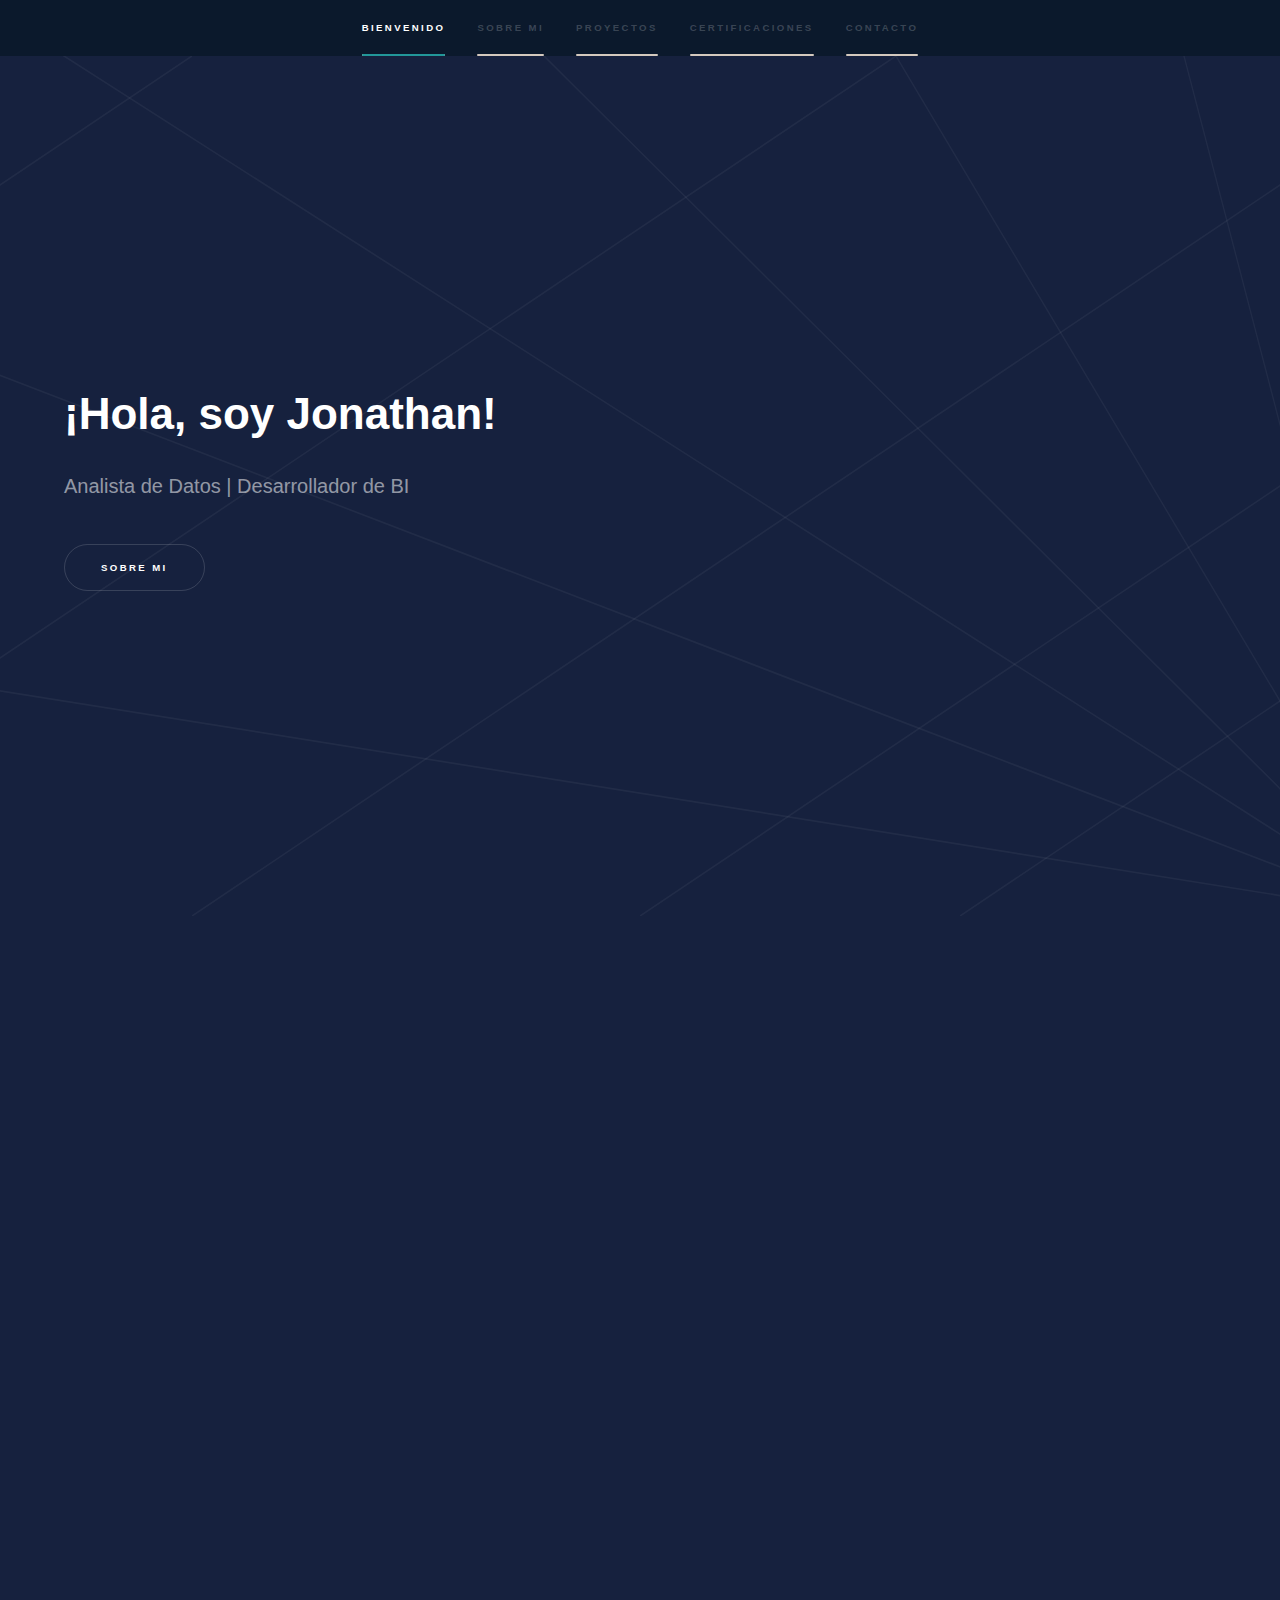
==== index.html @ bd3184fd "First commit" ====
<!DOCTYPE HTML>
<!--
    Hyperspace by HTML5 UP
    html5up.net | @ajlkn
    Free for personal and commercial use under the CCA 3.0 license (html5up.net/license)
-->
<html>

<head>
	<title>Jonathan G.</title>
	<meta charset="utf-8" />
	<meta name="viewport" content="width=device-width, initial-scale=1, user-scalable=no" />
	<link rel="stylesheet" href="assets/css/main.css" />
	<noscript>
		<link rel="stylesheet" href="assets/css/noscript.css" />
	</noscript>
</head>

<body class="is-preload">

	<!-- Sidebar -->
	<section id="sidebar">
		<div class="inner">
			<nav>
				<ul>
					<li><a href="#intro">Bienvenido</a></li>
					<li><a href="#one">Sobre mi</a></li>
					<li><a href="#two">Proyectos</a></li>
					<li><a href="#three">Certificaciones</a></li>
					<li><a href="#four">Contacto</a></li>
				</ul>
			</nav>
		</div>
	</section>

	<!-- Wrapper -->
	<div id="wrapper">

		<!-- Intro -->
		<section id="intro" class="wrapper style1 fullscreen fade-up">
			<div class="inner">
				<h1>¡Hola, soy Jonathan!</h1>
				<p>Analista de Datos | Desarrollador de BI</p>
				<ul class="actions">
					<li><a href="#one" class="button scrolly">Sobre Mi</a></li>
				</ul>
			</div>
		</section>

		<!-- One -->
		<section id="one" class="wrapper style2 spotlights">
			<section>
				<div class="content">
					<div class="inner">
						<h2>Sobre Mi</h2>
						<p style="text-align: justify;">Soy un profesional con experiencia en análisis de datos,
							inteligencia de negocios y gestión de calidad. He trabajado en entornos exigentes donde he
							integrado tecnología, análisis y mejora continua para optimizar procesos y facilitar la toma
							de decisiones.</p>
						<p style="text-align: justify;">He liderado proyectos relacionados con certificaciones ISO,
							automatización de tareas con herramientas Microsoft y desarrollo de dashboards para el
							seguimiento de operaciones en tiempo real. Además, tengo experiencia trabajando con datos
							provenientes de sistemas ERP y SAP, transformándolos en información útil para distintas
							áreas de negocio.</p>
						<p style="text-align: justify;">Apasionado por el análisis de datos y la automatización, sigo
							formándome en lenguajes y herramientas como Python, Tableau y Qlik para ampliar mis
							capacidades y aportar soluciones aún más eficientes y creativas.</p>
						<p style="text-align: justify;">Mi objetivo es seguir creciendo en el ámbito del Data Analytics
							y Business Intelligence, aportando valor a través del uso estratégico de los datos.</p>
						<ul class="actions">
							<li><a href="#two" class="button scrolly">Ver Proyectos</a></li>
						</ul>
					</div>
				</div>
			</section>
		</section>

		<!-- Two -->
		<section id="two" class="wrapper style3 fade-up">
			<div class="inner">
				<h2>Proyectos</h2>
				<div class="features">
					<section>
						<span class="icon solid major fa-chart-bar"></span>
						<h3>Olist: Análisis de Negocio</h3>
						<p>Visualización de datos de Olist con Power BI para apoyar decisiones estratégicas en ventas,
							productos y gestión de
							clientes y sellers.</p>
						<!-- Botones dentro del mismo box -->
						<ul class="actions">
							<li><a href="generic.html" class="button">Detalles</a></li>
							<li><a href="https://app.powerbi.com/view?r=eyJrIjoiNTU4Nzg3NDUtMTg0Ni00ZjU0LTg4NTAtMmQ4ZGUxZWNjMDRmIiwidCI6ImQ5ZDE4ZGQzLWQwMTItNGFjNS04NWViLTM2Yzc5MzZkOWRlMCJ9"
									class="button">Dashboard</a></li>
						</ul>
					</section>
				</div>
				<ul class="actions">
					<li><a href="#three" class="button scrolly">Certificaciones</a></li>
				</ul>
			</div>
		</section>

		<!-- Three -->
		<section id="three" class="wrapper style3 fade-up">
			<div class="inner">
				<h2>Certificaciones</h2>
				<div class="certificates-grid">
					<div class="certificate">
						<h3><a href="certificates/Power BI.pdf" target="_blank">Microsoft Power BI Data Analyst
								Specialization</a></h3>
						<p>Microsoft / Coursera</p>
					</div>
					<div class="certificate">
						<h3><a href="certificates/SQL Problem Solving.pdf" target="_blank">SQL Problem Solving</a></h3>
						<p>University of California / Coursera</p>
					</div>
					<div class="certificate">
						<h3><a href="certificates/SQL Data Science.pdf" target="_blank">SQL for Data Science</a></h3>
						<p>University of California / Coursera</p>
					</div>
					<div class="certificate">
						<h3><a href="certificates/Excel Skills.pdf" target="_blank">Excel Skills for Data Analytics and
								Visualization</a></h3>
						<p>Macquarie University / Coursera</p>
					</div>
					<div class="certificate">
						<h3><a href="certificates/Excel Skills Bus.pdf" target="_blank">Excel Skills For Business</a>
						</h3>
						<p>Macquarie University / Coursera</p>
					</div>
				</div>
			</div>
		</section>

		<!-- Four -->
		<section id="four" class="wrapper style3 fade-up">
			<div class="inner">
				<h2>Contacto</h2>
				<ul style="list-style-type: none; padding: 0; display: flex; align-items: center;">
					<li style="margin-right: 20px;">
						<a href="mailto:jonathandata.ull@gmail.com">jonathandata.ull@gmail.com</a>
					</li>
					<li style="margin-right: 20px;">
						<a href="https://www.linkedin.com/in/jonathan-garc%C3%ADa-%C3%A1lvarez-230861269/"
							target="_blank">
							<i class="fab fa-linkedin-in" style="font-size: 20px;"></i>
						</a>
					</li>
					<li>
						<a href="https://github.com/JG-DataAnalyst" target="_blank">
							<i class="fab fa-github" style="font-size: 20px;"></i>
						</a>
					</li>
				</ul>
			</div>
		</section>

	</div>

	<!-- Scripts -->
	<script src="assets/js/jquery.min.js"></script>
	<script src="assets/js/jquery.scrollex.min.js"></script>
	<script src="assets/js/jquery.scrolly.min.js"></script>
	<script src="assets/js/browser.min.js"></script>
	<script src="assets/js/breakpoints.min.js"></script>
	<script src="assets/js/util.js"></script>
	<script src="assets/js/main.js"></script>

</body>

</html>
---- assets/css/main.css ----
@import url(fontawesome-all.min.css);

/*
	Hyperspace by HTML5 UP
	html5up.net | @ajlkn
	Free for personal and commercial use under the CCA 3.0 license (html5up.net/license)
*/

html,
body,
div,
span,
applet,
object,
iframe,
h1,
h2,
h3,
h4,
h5,
h6,
p,
blockquote,
pre,
a,
abbr,
acronym,
address,
big,
cite,
code,
del,
dfn,
em,
img,
ins,
kbd,
q,
s,
samp,
small,
strike,
strong,
sub,
sup,
tt,
var,
b,
u,
i,
center,
dl,
dt,
dd,
ol,
ul,
li,
fieldset,
form,
label,
legend,
table,
caption,
tbody,
tfoot,
thead,
tr,
th,
td,
article,
aside,
canvas,
details,
embed,
figure,
figcaption,
footer,
header,
hgroup,
menu,
nav,
output,
ruby,
section,
summary,
time,
mark,
audio,
video {
	margin: 0;
	padding: 0;
	border: 0;
	font-size: 100%;
	font: inherit;
	vertical-align: baseline;
}

article,
aside,
details,
figcaption,
figure,
footer,
header,
hgroup,
menu,
nav,
section {
	display: block;
}

body {
	line-height: 1;
}

ol,
ul {
	list-style: none;
}

blockquote,
q {
	quotes: none;
}

blockquote:before,
blockquote:after,
q:before,
q:after {
	content: '';
	content: none;
}

table {
	border-collapse: collapse;
	border-spacing: 0;
}

body {
	-webkit-text-size-adjust: none;
}

mark {
	background-color: transparent;
	color: inherit;
}

input::-moz-focus-inner {
	border: 0;
	padding: 0;
}

input,
select,
textarea {
	-moz-appearance: none;
	-webkit-appearance: none;
	-ms-appearance: none;
	appearance: none;
}

/* Basic */

@-ms-viewport {
	width: device-width;
}

body {
	-ms-overflow-style: scrollbar;
}

@media screen and (max-width: 480px) {

	html,
	body {
		min-width: 320px;
	}

}

html {
	box-sizing: border-box;
}

*,
*:before,
*:after {
	box-sizing: inherit;
}

body {
	background: #27374D;
}

body.is-preload *,
body.is-preload *:before,
body.is-preload *:after {
	-moz-animation: none !important;
	-webkit-animation: none !important;
	-ms-animation: none !important;
	animation: none !important;
	-moz-transition: none !important;
	-webkit-transition: none !important;
	-ms-transition: none !important;
	transition: none !important;
}

/* Type */

body,
input,
select,
textarea {
	color: rgba(255, 255, 255, 0.55);
	font-family: Arial, Helvetica, sans-serif;
	font-size: 16.5pt;
	font-weight: normal;
	line-height: 1.75;
}

@media screen and (max-width: 1680px) {

	body,
	input,
	select,
	textarea {
		font-size: 13pt;
	}

}

@media screen and (max-width: 1280px) {

	body,
	input,
	select,
	textarea {
		font-size: 12pt;
	}

}

@media screen and (max-width: 360px) {

	body,
	input,
	select,
	textarea {
		font-size: 11pt;
	}

}

a {
	-moz-transition: color 0.2s ease, border-bottom-color 0.2s ease;
	-webkit-transition: color 0.2s ease, border-bottom-color 0.2s ease;
	-ms-transition: color 0.2s ease, border-bottom-color 0.2s ease;
	transition: color 0.2s ease, border-bottom-color 0.2s ease;
	border-bottom: dotted 1px rgba(255, 255, 255, 0.35);
	color: inherit;
	text-decoration: none;
}

a:hover {
	border-bottom-color: transparent;
	color: #ffffff;
}

strong,
b {
	color: #ffffff;
	font-weight: bold;
}

em,
i {
	font-style: italic;
}

p {
	margin: 0 0 2em 0;
}

h1,
h2,
h3,
h4,
h5,
h6 {
	color: #ffffff;
	font-weight: bold;
	line-height: 1.5;
	margin: 0 0 0.5em 0;
}

h1 a,
h2 a,
h3 a,
h4 a,
h5 a,
h6 a {
	color: inherit;
	text-decoration: none;
}

h1 {
	font-size: 2.75em;
}

h1.major {
	margin: 0 0 1.3em 0;
	position: relative;
	padding-bottom: 0.35em;
}

h1.major:after {
	background-image: -moz-linear-gradient(to right, #F5F5F5, #229799);
	background-image: -webkit-linear-gradient(to right, #F5F5F5, #229799);
	background-image: -ms-linear-gradient(to right, #F5F5F5, #229799);
	background-image: linear-gradient(to right, #F5F5F5, #229799);
	-moz-transition: max-width 0.2s ease;
	-webkit-transition: max-width 0.2s ease;
	-ms-transition: max-width 0.2s ease;
	transition: max-width 0.2s ease;
	border-radius: 0.2em;
	bottom: 0;
	content: '';
	height: 0.05em;
	position: absolute;
	right: 0;
	width: 100%;
}

h2 {
	font-size: 1.75em;
}

h3 {
	font-size: 1.1em;
}

h4 {
	font-size: 1em;
}

h5 {
	font-size: 0.8em;
}

h6 {
	font-size: 0.6em;
}

@media screen and (max-width: 736px) {

	h1 {
		font-size: 2em;
	}

	h2 {
		font-size: 1.25em;
	}

	h3 {
		font-size: 1em;
	}

	h4 {
		font-size: 0.8em;
	}

	h5 {
		font-size: 0.6em;
	}

	h6 {
		font-size: 0.6em;
	}

}

sub {
	font-size: 0.8em;
	position: relative;
	top: 0.5em;
}

sup {
	font-size: 0.8em;
	position: relative;
	top: -0.5em;
}

blockquote {
	border-left: solid 4px rgba(255, 255, 255, 0.15);
	font-style: italic;
	margin: 0 0 2em 0;
	padding: 0.5em 0 0.5em 2em;
}

code {
	background: rgba(255, 255, 255, 0.05);
	border-radius: 0.25em;
	border: solid 1px rgba(255, 255, 255, 0.15);
	font-family: "Courier New", monospace;
	font-size: 0.9em;
	margin: 0 0.25em;
	padding: 0.25em 0.65em;
}

pre {
	-webkit-overflow-scrolling: touch;
	font-family: "Courier New", monospace;
	font-size: 0.9em;
	margin: 0 0 2em 0;
}

pre code {
	display: block;
	line-height: 1.75em;
	padding: 1em 1.5em;
	overflow-x: auto;
}

hr {
	border: 0;
	border-bottom: solid 1px rgba(255, 255, 255, 0.15);
	margin: 2em 0;
}

hr.major {
	margin: 3em 0;
}

.align-left {
	text-align: left;
}

.align-center {
	text-align: center;
}

.align-right {
	text-align: right;
}

/* Row */

.row {
	display: flex;
	flex-wrap: wrap;
	box-sizing: border-box;
	align-items: stretch;
}

.row>* {
	box-sizing: border-box;
}

.row.gtr-uniform>*> :last-child {
	margin-bottom: 0;
}

.row.aln-left {
	justify-content: flex-start;
}

.row.aln-center {
	justify-content: center;
}

.row.aln-right {
	justify-content: flex-end;
}

.row.aln-top {
	align-items: flex-start;
}

.row.aln-middle {
	align-items: center;
}

.row.aln-bottom {
	align-items: flex-end;
}

.row>.imp {
	order: -1;
}

.row>.col-1 {
	width: 8.33333%;
}

.row>.off-1 {
	margin-left: 8.33333%;
}

.row>.col-2 {
	width: 16.66667%;
}

.row>.off-2 {
	margin-left: 16.66667%;
}

.row>.col-3 {
	width: 25%;
}

.row>.off-3 {
	margin-left: 25%;
}

.row>.col-4 {
	width: 33.33333%;
}

.row>.off-4 {
	margin-left: 33.33333%;
}

.row>.col-5 {
	width: 41.66667%;
}

.row>.off-5 {
	margin-left: 41.66667%;
}

.row>.col-6 {
	width: 50%;
}

.row>.off-6 {
	margin-left: 50%;
}

.row>.col-7 {
	width: 58.33333%;
}

.row>.off-7 {
	margin-left: 58.33333%;
}

.row>.col-8 {
	width: 66.66667%;
}

.row>.off-8 {
	margin-left: 66.66667%;
}

.row>.col-9 {
	width: 75%;
}

.row>.off-9 {
	margin-left: 75%;
}

.row>.col-10 {
	width: 83.33333%;
}

.row>.off-10 {
	margin-left: 83.33333%;
}

.row>.col-11 {
	width: 91.66667%;
}

.row>.off-11 {
	margin-left: 91.66667%;
}

.row>.col-12 {
	width: 100%;
}

.row>.off-12 {
	margin-left: 100%;
}

.row.gtr-0 {
	margin-top: 0;
	margin-left: 0em;
}

.row.gtr-0>* {
	padding: 0 0 0 0em;
}

.row.gtr-0.gtr-uniform {
	margin-top: 0em;
}

.row.gtr-0.gtr-uniform>* {
	padding-top: 0em;
}

.row.gtr-25 {
	margin-top: 0;
	margin-left: -0.375em;
}

.row.gtr-25>* {
	padding: 0 0 0 0.375em;
}

.row.gtr-25.gtr-uniform {
	margin-top: -0.375em;
}

.row.gtr-25.gtr-uniform>* {
	padding-top: 0.375em;
}

.row.gtr-50 {
	margin-top: 0;
	margin-left: -0.75em;
}

.row.gtr-50>* {
	padding: 0 0 0 0.75em;
}

.row.gtr-50.gtr-uniform {
	margin-top: -0.75em;
}

.row.gtr-50.gtr-uniform>* {
	padding-top: 0.75em;
}

.row {
	margin-top: 0;
	margin-left: -1.5em;
}

.row>* {
	padding: 0 0 0 1.5em;
}

.row.gtr-uniform {
	margin-top: -1.5em;
}

.row.gtr-uniform>* {
	padding-top: 1.5em;
}

.row.gtr-150 {
	margin-top: 0;
	margin-left: -2.25em;
}

.row.gtr-150>* {
	padding: 0 0 0 2.25em;
}

.row.gtr-150.gtr-uniform {
	margin-top: -2.25em;
}

.row.gtr-150.gtr-uniform>* {
	padding-top: 2.25em;
}

.row.gtr-200 {
	margin-top: 0;
	margin-left: -3em;
}

.row.gtr-200>* {
	padding: 0 0 0 3em;
}

.row.gtr-200.gtr-uniform {
	margin-top: -3em;
}

.row.gtr-200.gtr-uniform>* {
	padding-top: 3em;
}

@media screen and (max-width: 1680px) {

	.row {
		display: flex;
		flex-wrap: wrap;
		box-sizing: border-box;
		align-items: stretch;
	}

	.row>* {
		box-sizing: border-box;
	}

	.row.gtr-uniform>*> :last-child {
		margin-bottom: 0;
	}

	.row.aln-left {
		justify-content: flex-start;
	}

	.row.aln-center {
		justify-content: center;
	}

	.row.aln-right {
		justify-content: flex-end;
	}

	.row.aln-top {
		align-items: flex-start;
	}

	.row.aln-middle {
		align-items: center;
	}

	.row.aln-bottom {
		align-items: flex-end;
	}

	.row>.imp-xlarge {
		order: -1;
	}

	.row>.col-1-xlarge {
		width: 8.33333%;
	}

	.row>.off-1-xlarge {
		margin-left: 8.33333%;
	}

	.row>.col-2-xlarge {
		width: 16.66667%;
	}

	.row>.off-2-xlarge {
		margin-left: 16.66667%;
	}

	.row>.col-3-xlarge {
		width: 25%;
	}

	.row>.off-3-xlarge {
		margin-left: 25%;
	}

	.row>.col-4-xlarge {
		width: 33.33333%;
	}

	.row>.off-4-xlarge {
		margin-left: 33.33333%;
	}

	.row>.col-5-xlarge {
		width: 41.66667%;
	}

	.row>.off-5-xlarge {
		margin-left: 41.66667%;
	}

	.row>.col-6-xlarge {
		width: 50%;
	}

	.row>.off-6-xlarge {
		margin-left: 50%;
	}

	.row>.col-7-xlarge {
		width: 58.33333%;
	}

	.row>.off-7-xlarge {
		margin-left: 58.33333%;
	}

	.row>.col-8-xlarge {
		width: 66.66667%;
	}

	.row>.off-8-xlarge {
		margin-left: 66.66667%;
	}

	.row>.col-9-xlarge {
		width: 75%;
	}

	.row>.off-9-xlarge {
		margin-left: 75%;
	}

	.row>.col-10-xlarge {
		width: 83.33333%;
	}

	.row>.off-10-xlarge {
		margin-left: 83.33333%;
	}

	.row>.col-11-xlarge {
		width: 91.66667%;
	}

	.row>.off-11-xlarge {
		margin-left: 91.66667%;
	}

	.row>.col-12-xlarge {
		width: 100%;
	}

	.row>.off-12-xlarge {
		margin-left: 100%;
	}

	.row.gtr-0 {
		margin-top: 0;
		margin-left: 0em;
	}

	.row.gtr-0>* {
		padding: 0 0 0 0em;
	}

	.row.gtr-0.gtr-uniform {
		margin-top: 0em;
	}

	.row.gtr-0.gtr-uniform>* {
		padding-top: 0em;
	}

	.row.gtr-25 {
		margin-top: 0;
		margin-left: -0.375em;
	}

	.row.gtr-25>* {
		padding: 0 0 0 0.375em;
	}

	.row.gtr-25.gtr-uniform {
		margin-top: -0.375em;
	}

	.row.gtr-25.gtr-uniform>* {
		padding-top: 0.375em;
	}

	.row.gtr-50 {
		margin-top: 0;
		margin-left: -0.75em;
	}

	.row.gtr-50>* {
		padding: 0 0 0 0.75em;
	}

	.row.gtr-50.gtr-uniform {
		margin-top: -0.75em;
	}

	.row.gtr-50.gtr-uniform>* {
		padding-top: 0.75em;
	}

	.row {
		margin-top: 0;
		margin-left: -1.5em;
	}

	.row>* {
		padding: 0 0 0 1.5em;
	}

	.row.gtr-uniform {
		margin-top: -1.5em;
	}

	.row.gtr-uniform>* {
		padding-top: 1.5em;
	}

	.row.gtr-150 {
		margin-top: 0;
		margin-left: -2.25em;
	}

	.row.gtr-150>* {
		padding: 0 0 0 2.25em;
	}

	.row.gtr-150.gtr-uniform {
		margin-top: -2.25em;
	}

	.row.gtr-150.gtr-uniform>* {
		padding-top: 2.25em;
	}

	.row.gtr-200 {
		margin-top: 0;
		margin-left: -3em;
	}

	.row.gtr-200>* {
		padding: 0 0 0 3em;
	}

	.row.gtr-200.gtr-uniform {
		margin-top: -3em;
	}

	.row.gtr-200.gtr-uniform>* {
		padding-top: 3em;
	}

}

@media screen and (max-width: 1280px) {

	.row {
		display: flex;
		flex-wrap: wrap;
		box-sizing: border-box;
		align-items: stretch;
	}

	.row>* {
		box-sizing: border-box;
	}

	.row.gtr-uniform>*> :last-child {
		margin-bottom: 0;
	}

	.row.aln-left {
		justify-content: flex-start;
	}

	.row.aln-center {
		justify-content: center;
	}

	.row.aln-right {
		justify-content: flex-end;
	}

	.row.aln-top {
		align-items: flex-start;
	}

	.row.aln-middle {
		align-items: center;
	}

	.row.aln-bottom {
		align-items: flex-end;
	}

	.row>.imp-large {
		order: -1;
	}

	.row>.col-1-large {
		width: 8.33333%;
	}

	.row>.off-1-large {
		margin-left: 8.33333%;
	}

	.row>.col-2-large {
		width: 16.66667%;
	}

	.row>.off-2-large {
		margin-left: 16.66667%;
	}

	.row>.col-3-large {
		width: 25%;
	}

	.row>.off-3-large {
		margin-left: 25%;
	}

	.row>.col-4-large {
		width: 33.33333%;
	}

	.row>.off-4-large {
		margin-left: 33.33333%;
	}

	.row>.col-5-large {
		width: 41.66667%;
	}

	.row>.off-5-large {
		margin-left: 41.66667%;
	}

	.row>.col-6-large {
		width: 50%;
	}

	.row>.off-6-large {
		margin-left: 50%;
	}

	.row>.col-7-large {
		width: 58.33333%;
	}

	.row>.off-7-large {
		margin-left: 58.33333%;
	}

	.row>.col-8-large {
		width: 66.66667%;
	}

	.row>.off-8-large {
		margin-left: 66.66667%;
	}

	.row>.col-9-large {
		width: 75%;
	}

	.row>.off-9-large {
		margin-left: 75%;
	}

	.row>.col-10-large {
		width: 83.33333%;
	}

	.row>.off-10-large {
		margin-left: 83.33333%;
	}

	.row>.col-11-large {
		width: 91.66667%;
	}

	.row>.off-11-large {
		margin-left: 91.66667%;
	}

	.row>.col-12-large {
		width: 100%;
	}

	.row>.off-12-large {
		margin-left: 100%;
	}

	.row.gtr-0 {
		margin-top: 0;
		margin-left: 0em;
	}

	.row.gtr-0>* {
		padding: 0 0 0 0em;
	}

	.row.gtr-0.gtr-uniform {
		margin-top: 0em;
	}

	.row.gtr-0.gtr-uniform>* {
		padding-top: 0em;
	}

	.row.gtr-25 {
		margin-top: 0;
		margin-left: -0.375em;
	}

	.row.gtr-25>* {
		padding: 0 0 0 0.375em;
	}

	.row.gtr-25.gtr-uniform {
		margin-top: -0.375em;
	}

	.row.gtr-25.gtr-uniform>* {
		padding-top: 0.375em;
	}

	.row.gtr-50 {
		margin-top: 0;
		margin-left: -0.75em;
	}

	.row.gtr-50>* {
		padding: 0 0 0 0.75em;
	}

	.row.gtr-50.gtr-uniform {
		margin-top: -0.75em;
	}

	.row.gtr-50.gtr-uniform>* {
		padding-top: 0.75em;
	}

	.row {
		margin-top: 0;
		margin-left: -1.5em;
	}

	.row>* {
		padding: 0 0 0 1.5em;
	}

	.row.gtr-uniform {
		margin-top: -1.5em;
	}

	.row.gtr-uniform>* {
		padding-top: 1.5em;
	}

	.row.gtr-150 {
		margin-top: 0;
		margin-left: -2.25em;
	}

	.row.gtr-150>* {
		padding: 0 0 0 2.25em;
	}

	.row.gtr-150.gtr-uniform {
		margin-top: -2.25em;
	}

	.row.gtr-150.gtr-uniform>* {
		padding-top: 2.25em;
	}

	.row.gtr-200 {
		margin-top: 0;
		margin-left: -3em;
	}

	.row.gtr-200>* {
		padding: 0 0 0 3em;
	}

	.row.gtr-200.gtr-uniform {
		margin-top: -3em;
	}

	.row.gtr-200.gtr-uniform>* {
		padding-top: 3em;
	}

}

@media screen and (max-width: 980px) {

	.row {
		display: flex;
		flex-wrap: wrap;
		box-sizing: border-box;
		align-items: stretch;
	}

	.row>* {
		box-sizing: border-box;
	}

	.row.gtr-uniform>*> :last-child {
		margin-bottom: 0;
	}

	.row.aln-left {
		justify-content: flex-start;
	}

	.row.aln-center {
		justify-content: center;
	}

	.row.aln-right {
		justify-content: flex-end;
	}

	.row.aln-top {
		align-items: flex-start;
	}

	.row.aln-middle {
		align-items: center;
	}

	.row.aln-bottom {
		align-items: flex-end;
	}

	.row>.imp-medium {
		order: -1;
	}

	.row>.col-1-medium {
		width: 8.33333%;
	}

	.row>.off-1-medium {
		margin-left: 8.33333%;
	}

	.row>.col-2-medium {
		width: 16.66667%;
	}

	.row>.off-2-medium {
		margin-left: 16.66667%;
	}

	.row>.col-3-medium {
		width: 25%;
	}

	.row>.off-3-medium {
		margin-left: 25%;
	}

	.row>.col-4-medium {
		width: 33.33333%;
	}

	.row>.off-4-medium {
		margin-left: 33.33333%;
	}

	.row>.col-5-medium {
		width: 41.66667%;
	}

	.row>.off-5-medium {
		margin-left: 41.66667%;
	}

	.row>.col-6-medium {
		width: 50%;
	}

	.row>.off-6-medium {
		margin-left: 50%;
	}

	.row>.col-7-medium {
		width: 58.33333%;
	}

	.row>.off-7-medium {
		margin-left: 58.33333%;
	}

	.row>.col-8-medium {
		width: 66.66667%;
	}

	.row>.off-8-medium {
		margin-left: 66.66667%;
	}

	.row>.col-9-medium {
		width: 75%;
	}

	.row>.off-9-medium {
		margin-left: 75%;
	}

	.row>.col-10-medium {
		width: 83.33333%;
	}

	.row>.off-10-medium {
		margin-left: 83.33333%;
	}

	.row>.col-11-medium {
		width: 91.66667%;
	}

	.row>.off-11-medium {
		margin-left: 91.66667%;
	}

	.row>.col-12-medium {
		width: 100%;
	}

	.row>.off-12-medium {
		margin-left: 100%;
	}

	.row.gtr-0 {
		margin-top: 0;
		margin-left: 0em;
	}

	.row.gtr-0>* {
		padding: 0 0 0 0em;
	}

	.row.gtr-0.gtr-uniform {
		margin-top: 0em;
	}

	.row.gtr-0.gtr-uniform>* {
		padding-top: 0em;
	}

	.row.gtr-25 {
		margin-top: 0;
		margin-left: -0.375em;
	}

	.row.gtr-25>* {
		padding: 0 0 0 0.375em;
	}

	.row.gtr-25.gtr-uniform {
		margin-top: -0.375em;
	}

	.row.gtr-25.gtr-uniform>* {
		padding-top: 0.375em;
	}

	.row.gtr-50 {
		margin-top: 0;
		margin-left: -0.75em;
	}

	.row.gtr-50>* {
		padding: 0 0 0 0.75em;
	}

	.row.gtr-50.gtr-uniform {
		margin-top: -0.75em;
	}

	.row.gtr-50.gtr-uniform>* {
		padding-top: 0.75em;
	}

	.row {
		margin-top: 0;
		margin-left: -1.5em;
	}

	.row>* {
		padding: 0 0 0 1.5em;
	}

	.row.gtr-uniform {
		margin-top: -1.5em;
	}

	.row.gtr-uniform>* {
		padding-top: 1.5em;
	}

	.row.gtr-150 {
		margin-top: 0;
		margin-left: -2.25em;
	}

	.row.gtr-150>* {
		padding: 0 0 0 2.25em;
	}

	.row.gtr-150.gtr-uniform {
		margin-top: -2.25em;
	}

	.row.gtr-150.gtr-uniform>* {
		padding-top: 2.25em;
	}

	.row.gtr-200 {
		margin-top: 0;
		margin-left: -3em;
	}

	.row.gtr-200>* {
		padding: 0 0 0 3em;
	}

	.row.gtr-200.gtr-uniform {
		margin-top: -3em;
	}

	.row.gtr-200.gtr-uniform>* {
		padding-top: 3em;
	}

}

@media screen and (max-width: 736px) {

	.row {
		display: flex;
		flex-wrap: wrap;
		box-sizing: border-box;
		align-items: stretch;
	}

	.row>* {
		box-sizing: border-box;
	}

	.row.gtr-uniform>*> :last-child {
		margin-bottom: 0;
	}

	.row.aln-left {
		justify-content: flex-start;
	}

	.row.aln-center {
		justify-content: center;
	}

	.row.aln-right {
		justify-content: flex-end;
	}

	.row.aln-top {
		align-items: flex-start;
	}

	.row.aln-middle {
		align-items: center;
	}

	.row.aln-bottom {
		align-items: flex-end;
	}

	.row>.imp-small {
		order: -1;
	}

	.row>.col-1-small {
		width: 8.33333%;
	}

	.row>.off-1-small {
		margin-left: 8.33333%;
	}

	.row>.col-2-small {
		width: 16.66667%;
	}

	.row>.off-2-small {
		margin-left: 16.66667%;
	}

	.row>.col-3-small {
		width: 25%;
	}

	.row>.off-3-small {
		margin-left: 25%;
	}

	.row>.col-4-small {
		width: 33.33333%;
	}

	.row>.off-4-small {
		margin-left: 33.33333%;
	}

	.row>.col-5-small {
		width: 41.66667%;
	}

	.row>.off-5-small {
		margin-left: 41.66667%;
	}

	.row>.col-6-small {
		width: 50%;
	}

	.row>.off-6-small {
		margin-left: 50%;
	}

	.row>.col-7-small {
		width: 58.33333%;
	}

	.row>.off-7-small {
		margin-left: 58.33333%;
	}

	.row>.col-8-small {
		width: 66.66667%;
	}

	.row>.off-8-small {
		margin-left: 66.66667%;
	}

	.row>.col-9-small {
		width: 75%;
	}

	.row>.off-9-small {
		margin-left: 75%;
	}

	.row>.col-10-small {
		width: 83.33333%;
	}

	.row>.off-10-small {
		margin-left: 83.33333%;
	}

	.row>.col-11-small {
		width: 91.66667%;
	}

	.row>.off-11-small {
		margin-left: 91.66667%;
	}

	.row>.col-12-small {
		width: 100%;
	}

	.row>.off-12-small {
		margin-left: 100%;
	}

	.row.gtr-0 {
		margin-top: 0;
		margin-left: 0em;
	}

	.row.gtr-0>* {
		padding: 0 0 0 0em;
	}

	.row.gtr-0.gtr-uniform {
		margin-top: 0em;
	}

	.row.gtr-0.gtr-uniform>* {
		padding-top: 0em;
	}

	.row.gtr-25 {
		margin-top: 0;
		margin-left: -0.375em;
	}

	.row.gtr-25>* {
		padding: 0 0 0 0.375em;
	}

	.row.gtr-25.gtr-uniform {
		margin-top: -0.375em;
	}

	.row.gtr-25.gtr-uniform>* {
		padding-top: 0.375em;
	}

	.row.gtr-50 {
		margin-top: 0;
		margin-left: -0.75em;
	}

	.row.gtr-50>* {
		padding: 0 0 0 0.75em;
	}

	.row.gtr-50.gtr-uniform {
		margin-top: -0.75em;
	}

	.row.gtr-50.gtr-uniform>* {
		padding-top: 0.75em;
	}

	.row {
		margin-top: 0;
		margin-left: -1.5em;
	}

	.row>* {
		padding: 0 0 0 1.5em;
	}

	.row.gtr-uniform {
		margin-top: -1.5em;
	}

	.row.gtr-uniform>* {
		padding-top: 1.5em;
	}

	.row.gtr-150 {
		margin-top: 0;
		margin-left: -2.25em;
	}

	.row.gtr-150>* {
		padding: 0 0 0 2.25em;
	}

	.row.gtr-150.gtr-uniform {
		margin-top: -2.25em;
	}

	.row.gtr-150.gtr-uniform>* {
		padding-top: 2.25em;
	}

	.row.gtr-200 {
		margin-top: 0;
		margin-left: -3em;
	}

	.row.gtr-200>* {
		padding: 0 0 0 3em;
	}

	.row.gtr-200.gtr-uniform {
		margin-top: -3em;
	}

	.row.gtr-200.gtr-uniform>* {
		padding-top: 3em;
	}

}

@media screen and (max-width: 480px) {

	.row {
		display: flex;
		flex-wrap: wrap;
		box-sizing: border-box;
		align-items: stretch;
	}

	.row>* {
		box-sizing: border-box;
	}

	.row.gtr-uniform>*> :last-child {
		margin-bottom: 0;
	}

	.row.aln-left {
		justify-content: flex-start;
	}

	.row.aln-center {
		justify-content: center;
	}

	.row.aln-right {
		justify-content: flex-end;
	}

	.row.aln-top {
		align-items: flex-start;
	}

	.row.aln-middle {
		align-items: center;
	}

	.row.aln-bottom {
		align-items: flex-end;
	}

	.row>.imp-xsmall {
		order: -1;
	}

	.row>.col-1-xsmall {
		width: 8.33333%;
	}

	.row>.off-1-xsmall {
		margin-left: 8.33333%;
	}

	.row>.col-2-xsmall {
		width: 16.66667%;
	}

	.row>.off-2-xsmall {
		margin-left: 16.66667%;
	}

	.row>.col-3-xsmall {
		width: 25%;
	}

	.row>.off-3-xsmall {
		margin-left: 25%;
	}

	.row>.col-4-xsmall {
		width: 33.33333%;
	}

	.row>.off-4-xsmall {
		margin-left: 33.33333%;
	}

	.row>.col-5-xsmall {
		width: 41.66667%;
	}

	.row>.off-5-xsmall {
		margin-left: 41.66667%;
	}

	.row>.col-6-xsmall {
		width: 50%;
	}

	.row>.off-6-xsmall {
		margin-left: 50%;
	}

	.row>.col-7-xsmall {
		width: 58.33333%;
	}

	.row>.off-7-xsmall {
		margin-left: 58.33333%;
	}

	.row>.col-8-xsmall {
		width: 66.66667%;
	}

	.row>.off-8-xsmall {
		margin-left: 66.66667%;
	}

	.row>.col-9-xsmall {
		width: 75%;
	}

	.row>.off-9-xsmall {
		margin-left: 75%;
	}

	.row>.col-10-xsmall {
		width: 83.33333%;
	}

	.row>.off-10-xsmall {
		margin-left: 83.33333%;
	}

	.row>.col-11-xsmall {
		width: 91.66667%;
	}

	.row>.off-11-xsmall {
		margin-left: 91.66667%;
	}

	.row>.col-12-xsmall {
		width: 100%;
	}

	.row>.off-12-xsmall {
		margin-left: 100%;
	}

	.row.gtr-0 {
		margin-top: 0;
		margin-left: 0em;
	}

	.row.gtr-0>* {
		padding: 0 0 0 0em;
	}

	.row.gtr-0.gtr-uniform {
		margin-top: 0em;
	}

	.row.gtr-0.gtr-uniform>* {
		padding-top: 0em;
	}

	.row.gtr-25 {
		margin-top: 0;
		margin-left: -0.375em;
	}

	.row.gtr-25>* {
		padding: 0 0 0 0.375em;
	}

	.row.gtr-25.gtr-uniform {
		margin-top: -0.375em;
	}

	.row.gtr-25.gtr-uniform>* {
		padding-top: 0.375em;
	}

	.row.gtr-50 {
		margin-top: 0;
		margin-left: -0.75em;
	}

	.row.gtr-50>* {
		padding: 0 0 0 0.75em;
	}

	.row.gtr-50.gtr-uniform {
		margin-top: -0.75em;
	}

	.row.gtr-50.gtr-uniform>* {
		padding-top: 0.75em;
	}

	.row {
		margin-top: 0;
		margin-left: -1.5em;
	}

	.row>* {
		padding: 0 0 0 1.5em;
	}

	.row.gtr-uniform {
		margin-top: -1.5em;
	}

	.row.gtr-uniform>* {
		padding-top: 1.5em;
	}

	.row.gtr-150 {
		margin-top: 0;
		margin-left: -2.25em;
	}

	.row.gtr-150>* {
		padding: 0 0 0 2.25em;
	}

	.row.gtr-150.gtr-uniform {
		margin-top: -2.25em;
	}

	.row.gtr-150.gtr-uniform>* {
		padding-top: 2.25em;
	}

	.row.gtr-200 {
		margin-top: 0;
		margin-left: -3em;
	}

	.row.gtr-200>* {
		padding: 0 0 0 3em;
	}

	.row.gtr-200.gtr-uniform {
		margin-top: -3em;
	}

	.row.gtr-200.gtr-uniform>* {
		padding-top: 3em;
	}

}

/* Box */

.box {
	border-radius: 0.25em;
	border: solid 1px rgba(255, 255, 255, 0.15);
	margin-bottom: 2em;
	padding: 1.5em;
}

.box> :last-child,
.box> :last-child> :last-child,
.box> :last-child> :last-child> :last-child {
	margin-bottom: 0;
}

.box.alt {
	border: 0;
	border-radius: 0;
	padding: 0;
}

/* Button */

input[type="submit"],
input[type="reset"],
input[type="button"],
button,
.button {
	-moz-appearance: none;
	-webkit-appearance: none;
	-ms-appearance: none;
	appearance: none;
	-moz-transition: border-color 0.2s ease;
	-webkit-transition: border-color 0.2s ease;
	-ms-transition: border-color 0.2s ease;
	transition: border-color 0.2s ease;
	background-color: transparent;
	border: solid 1px !important;
	border-color: rgba(255, 255, 255, 0.15) !important;
	border-radius: 3em;
	color: #ffffff !important;
	cursor: pointer;
	display: inline-block;
	font-size: 0.6em;
	font-weight: bold;
	height: calc(4.75em + 2px);
	letter-spacing: 0.25em;
	line-height: 4.75em;
	outline: 0;
	padding: 0 3.75em;
	position: relative;
	text-align: center;
	text-decoration: none;
	text-transform: uppercase;
	white-space: nowrap;
}

input[type="submit"]:after,
input[type="reset"]:after,
input[type="button"]:after,
button:after,
.button:after {
	-moz-transform: scale(0.25);
	-webkit-transform: scale(0.25);
	-ms-transform: scale(0.25);
	transform: scale(0.25);
	pointer-events: none;
	-moz-transition: opacity 0.2s ease, -moz-transform 0.2s ease;
	-webkit-transition: opacity 0.2s ease, -webkit-transform 0.2s ease;
	-ms-transition: opacity 0.2s ease, -ms-transform 0.2s ease;
	transition: opacity 0.2s ease, transform 0.2s ease;
	background: #ffffff;
	border-radius: 3em;
	content: '';
	height: 100%;
	left: 0;
	opacity: 0;
	position: absolute;
	top: 0;
	width: 100%;
}

input[type="submit"].icon:before,
input[type="reset"].icon:before,
input[type="button"].icon:before,
button.icon:before,
.button.icon:before {
	margin-right: 0.75em;
}

input[type="submit"].fit,
input[type="reset"].fit,
input[type="button"].fit,
button.fit,
.button.fit {
	width: 100%;
}

input[type="submit"].small,
input[type="reset"].small,
input[type="button"].small,
button.small,
.button.small {
	font-size: 0.4em;
}

input[type="submit"].large,
input[type="reset"].large,
input[type="button"].large,
button.large,
.button.large {
	font-size: 0.8em;
}

input[type="submit"].primary,
input[type="reset"].primary,
input[type="button"].primary,
button.primary,
.button.primary {
	background-color: #ffffff;
	color: #27374D !important;
}

input[type="submit"].primary:after,
input[type="reset"].primary:after,
input[type="button"].primary:after,
button.primary:after,
.button.primary:after {
	display: none;
}

input[type="submit"].disabled,
input[type="submit"]:disabled,
input[type="reset"].disabled,
input[type="reset"]:disabled,
input[type="button"].disabled,
input[type="button"]:disabled,
button.disabled,
button:disabled,
.button.disabled,
.button:disabled {
	cursor: default;
	opacity: 0.5;
	pointer-events: none;
}

input[type="submit"]:hover,
input[type="reset"]:hover,
input[type="button"]:hover,
button:hover,
.button:hover {
	border-color: rgba(255, 255, 255, 0.55) !important;
}

input[type="submit"]:hover:after,
input[type="reset"]:hover:after,
input[type="button"]:hover:after,
button:hover:after,
.button:hover:after {
	opacity: 0.05;
	-moz-transform: scale(1);
	-webkit-transform: scale(1);
	-ms-transform: scale(1);
	transform: scale(1);
}

input[type="submit"]:hover:active,
input[type="reset"]:hover:active,
input[type="button"]:hover:active,
button:hover:active,
.button:hover:active {
	border-color: #ffffff !important;
}

input[type="submit"]:hover:active:after,
input[type="reset"]:hover:active:after,
input[type="button"]:hover:active:after,
button:hover:active:after,
.button:hover:active:after {
	opacity: 0.1;
}

/* Features */

.features {
	display: -moz-flex;
	display: -webkit-flex;
	display: -ms-flex;
	display: flex;
	-moz-flex-wrap: wrap;
	-webkit-flex-wrap: wrap;
	-ms-flex-wrap: wrap;
	flex-wrap: wrap;
	border-radius: 0.25em;
	border: solid 1px rgba(255, 255, 255, 0.15);
	background: rgba(255, 255, 255, 0.05);
	margin: 0 0 2em 0;
}

.features section {
	padding: 3.5em 3em 1em 7em;
	width: 100%;
	border-top: solid 1px rgba(255, 255, 255, 0.15);
	position: relative;
}

.features section:nth-child(-n + 2) {
	border-top-width: 0;
}

.features section:nth-child(2n) {
	border-left: solid 1px rgba(255, 255, 255, 0.15);
}

.features section .icon {
	-moz-transition: opacity 0.5s ease, -moz-transform 0.5s ease;
	-webkit-transition: opacity 0.5s ease, -webkit-transform 0.5s ease;
	-ms-transition: opacity 0.5s ease, -ms-transform 0.5s ease;
	transition: opacity 0.5s ease, transform 0.5s ease;
	-moz-transition-delay: 1s;
	-webkit-transition-delay: 1s;
	-ms-transition-delay: 1s;
	transition-delay: 1s;
	-moz-transform: scale(1);
	-webkit-transform: scale(1);
	-ms-transform: scale(1);
	transform: scale(1);
	position: absolute;
	left: 3em;
	top: 3em;
	opacity: 1;
}

.features section:nth-child(1) .icon {
	-moz-transition-delay: 0.15s;
	-webkit-transition-delay: 0.15s;
	-ms-transition-delay: 0.15s;
	transition-delay: 0.15s;
}

.features section:nth-child(2) .icon {
	-moz-transition-delay: 0.3s;
	-webkit-transition-delay: 0.3s;
	-ms-transition-delay: 0.3s;
	transition-delay: 0.3s;
}

.features section:nth-child(3) .icon {
	-moz-transition-delay: 0.45s;
	-webkit-transition-delay: 0.45s;
	-ms-transition-delay: 0.45s;
	transition-delay: 0.45s;
}

.features section:nth-child(4) .icon {
	-moz-transition-delay: 0.6s;
	-webkit-transition-delay: 0.6s;
	-ms-transition-delay: 0.6s;
	transition-delay: 0.6s;
}

.features section:nth-child(5) .icon {
	-moz-transition-delay: 0.75s;
	-webkit-transition-delay: 0.75s;
	-ms-transition-delay: 0.75s;
	transition-delay: 0.75s;
}

.features section:nth-child(6) .icon {
	-moz-transition-delay: 0.9s;
	-webkit-transition-delay: 0.9s;
	-ms-transition-delay: 0.9s;
	transition-delay: 0.9s;
}

.features section:nth-child(7) .icon {
	-moz-transition-delay: 1.05s;
	-webkit-transition-delay: 1.05s;
	-ms-transition-delay: 1.05s;
	transition-delay: 1.05s;
}

.features section:nth-child(8) .icon {
	-moz-transition-delay: 1.2s;
	-webkit-transition-delay: 1.2s;
	-ms-transition-delay: 1.2s;
	transition-delay: 1.2s;
}

.features section:nth-child(9) .icon {
	-moz-transition-delay: 1.35s;
	-webkit-transition-delay: 1.35s;
	-ms-transition-delay: 1.35s;
	transition-delay: 1.35s;
}

.features section:nth-child(10) .icon {
	-moz-transition-delay: 1.5s;
	-webkit-transition-delay: 1.5s;
	-ms-transition-delay: 1.5s;
	transition-delay: 1.5s;
}

.features section:nth-child(11) .icon {
	-moz-transition-delay: 1.65s;
	-webkit-transition-delay: 1.65s;
	-ms-transition-delay: 1.65s;
	transition-delay: 1.65s;
}

.features section:nth-child(12) .icon {
	-moz-transition-delay: 1.8s;
	-webkit-transition-delay: 1.8s;
	-ms-transition-delay: 1.8s;
	transition-delay: 1.8s;
}

.features section:nth-child(13) .icon {
	-moz-transition-delay: 1.95s;
	-webkit-transition-delay: 1.95s;
	-ms-transition-delay: 1.95s;
	transition-delay: 1.95s;
}

.features section:nth-child(14) .icon {
	-moz-transition-delay: 2.1s;
	-webkit-transition-delay: 2.1s;
	-ms-transition-delay: 2.1s;
	transition-delay: 2.1s;
}

.features section:nth-child(15) .icon {
	-moz-transition-delay: 2.25s;
	-webkit-transition-delay: 2.25s;
	-ms-transition-delay: 2.25s;
	transition-delay: 2.25s;
}

.features section:nth-child(16) .icon {
	-moz-transition-delay: 2.4s;
	-webkit-transition-delay: 2.4s;
	-ms-transition-delay: 2.4s;
	transition-delay: 2.4s;
}

.features section:nth-child(17) .icon {
	-moz-transition-delay: 2.55s;
	-webkit-transition-delay: 2.55s;
	-ms-transition-delay: 2.55s;
	transition-delay: 2.55s;
}

.features section:nth-child(18) .icon {
	-moz-transition-delay: 2.7s;
	-webkit-transition-delay: 2.7s;
	-ms-transition-delay: 2.7s;
	transition-delay: 2.7s;
}

.features section:nth-child(19) .icon {
	-moz-transition-delay: 2.85s;
	-webkit-transition-delay: 2.85s;
	-ms-transition-delay: 2.85s;
	transition-delay: 2.85s;
}

.features section:nth-child(20) .icon {
	-moz-transition-delay: 3s;
	-webkit-transition-delay: 3s;
	-ms-transition-delay: 3s;
	transition-delay: 3s;
}

.features.inactive section .icon {
	-moz-transform: scale(0.5);
	-webkit-transform: scale(0.5);
	-ms-transform: scale(0.5);
	transform: scale(0.5);
	opacity: 0;
}

@media screen and (max-width: 980px) {

	.features {
		display: block;
	}

	.features section {
		border-top-width: 1px !important;
		border-left-width: 0 !important;
		width: 100%;
	}

	.features section:first-child {
		border-top-width: 0 !important;
	}

}

@media screen and (max-width: 736px) {

	.features section {
		padding: 2.5em 1.5em 0.1em 5.5em;
	}

	.features section .icon {
		left: 1.5em;
		top: 2em;
	}

}

@media screen and (max-width: 480px) {

	.features section {
		padding: 2em 1.5em 0.1em 1.5em;
	}

	.features section .icon {
		left: 0;
		position: relative;
		top: 0;
	}

}

/* Form */

form {
	margin: 0 0 2em 0;
}

form> :last-child {
	margin-bottom: 0;
}

form>.fields {
	display: -moz-flex;
	display: -webkit-flex;
	display: -ms-flex;
	display: flex;
	-moz-flex-wrap: wrap;
	-webkit-flex-wrap: wrap;
	-ms-flex-wrap: wrap;
	flex-wrap: wrap;
	width: calc(100% + 3em);
	margin: -1.5em 0 2em -1.5em;
}

form>.fields>.field {
	-moz-flex-grow: 0;
	-webkit-flex-grow: 0;
	-ms-flex-grow: 0;
	flex-grow: 0;
	-moz-flex-shrink: 0;
	-webkit-flex-shrink: 0;
	-ms-flex-shrink: 0;
	flex-shrink: 0;
	padding: 1.5em 0 0 1.5em;
	width: calc(100% - 1.5em);
}

form>.fields>.field.half {
	width: calc(50% - 0.75em);
}

form>.fields>.field.third {
	width: calc(100%/3 - 0.5em);
}

form>.fields>.field.quarter {
	width: calc(25% - 0.375em);
}

@media screen and (max-width: 480px) {

	form>.fields {
		width: calc(100% + 3em);
		margin: -1.5em 0 2em -1.5em;
	}

	form>.fields>.field {
		padding: 1.5em 0 0 1.5em;
		width: calc(100% - 1.5em);
	}

	form>.fields>.field.half {
		width: calc(100% - 1.5em);
	}

	form>.fields>.field.third {
		width: calc(100% - 1.5em);
	}

	form>.fields>.field.quarter {
		width: calc(100% - 1.5em);
	}

}

label {
	color: #ffffff;
	font-weight: bold;
	line-height: 1.5;
	margin: 0 0 0.7em 0;
	display: block;
	font-size: 1.1em;
}

input[type="text"],
input[type="password"],
input[type="email"],
input[type="tel"],
select,
textarea {
	-moz-appearance: none;
	-webkit-appearance: none;
	-ms-appearance: none;
	appearance: none;
	background: rgba(255, 255, 255, 0.05);
	border-radius: 0.25em;
	border: none;
	border: solid 1px rgba(255, 255, 255, 0.15);
	color: inherit;
	display: block;
	outline: 0;
	padding: 0 1em;
	text-decoration: none;
	width: 100%;
}

input[type="text"]:invalid,
input[type="password"]:invalid,
input[type="email"]:invalid,
input[type="tel"]:invalid,
select:invalid,
textarea:invalid {
	box-shadow: none;
}

input[type="text"]:focus,
input[type="password"]:focus,
input[type="email"]:focus,
input[type="tel"]:focus,
select:focus,
textarea:focus {
	border-color: #ffffff;
	box-shadow: 0 0 0 1px #ffffff;
}

select {
	background-image: url("data:image/svg+xml;charset=utf8,%3Csvg xmlns='http://www.w3.org/2000/svg' width='40' height='40' preserveAspectRatio='none' viewBox='0 0 40 40'%3E%3Cpath d='M9.4,12.3l10.4,10.4l10.4-10.4c0.2-0.2,0.5-0.4,0.9-0.4c0.3,0,0.6,0.1,0.9,0.4l3.3,3.3c0.2,0.2,0.4,0.5,0.4,0.9 c0,0.4-0.1,0.6-0.4,0.9L20.7,31.9c-0.2,0.2-0.5,0.4-0.9,0.4c-0.3,0-0.6-0.1-0.9-0.4L4.3,17.3c-0.2-0.2-0.4-0.5-0.4-0.9 c0-0.4,0.1-0.6,0.4-0.9l3.3-3.3c0.2-0.2,0.5-0.4,0.9-0.4S9.1,12.1,9.4,12.3z' fill='rgba(255, 255, 255, 0.15)' /%3E%3C/svg%3E");
	background-size: 1.25rem;
	background-repeat: no-repeat;
	background-position: calc(100% - 1rem) center;
	height: 2.75em;
	padding-right: 2.75em;
	text-overflow: ellipsis;
}

select option {
	color: #ffffff;
	background: #27374D;
}

select:focus::-ms-value {
	background-color: transparent;
}

select::-ms-expand {
	display: none;
}

input[type="text"],
input[type="password"],
input[type="email"],
select {
	height: 2.75em;
}

textarea {
	padding: 0.75em 1em;
}

body.is-ie textarea {
	min-height: 10em;
}

input[type="checkbox"],
input[type="radio"] {
	-moz-appearance: none;
	-webkit-appearance: none;
	-ms-appearance: none;
	appearance: none;
	display: block;
	float: left;
	margin-right: -2em;
	opacity: 0;
	width: 1em;
	z-index: -1;
}

input[type="checkbox"]+label,
input[type="radio"]+label {
	text-decoration: none;
	color: rgba(255, 255, 255, 0.55);
	cursor: pointer;
	display: inline-block;
	font-size: 1em;
	font-weight: normal;
	padding-left: 2.4em;
	padding-right: 0.75em;
	position: relative;
}

input[type="checkbox"]+label:before,
input[type="radio"]+label:before {
	-moz-osx-font-smoothing: grayscale;
	-webkit-font-smoothing: antialiased;
	display: inline-block;
	font-style: normal;
	font-variant: normal;
	text-rendering: auto;
	line-height: 1;
	text-transform: none !important;
	font-family: 'Font Awesome 5 Free';
	font-weight: 900;
}

input[type="checkbox"]+label:before,
input[type="radio"]+label:before {
	background: rgba(255, 255, 255, 0.05);
	border-radius: 0.25em;
	border: solid 1px rgba(255, 255, 255, 0.15);
	content: '';
	display: inline-block;
	font-size: 0.8em;
	height: 2.0625em;
	left: 0;
	line-height: 2.0625em;
	position: absolute;
	text-align: center;
	top: 0;
	width: 2.0625em;
}

input[type="checkbox"]:checked+label:before,
input[type="radio"]:checked+label:before {
	background: #ffffff;
	border-color: #ffffff;
	color: #229799;
	content: '\f00c';
}

input[type="checkbox"]:focus+label:before,
input[type="radio"]:focus+label:before {
	border-color: #ffffff;
	box-shadow: 0 0 0 1px #ffffff;
}

input[type="checkbox"]+label:before {
	border-radius: 0.25em;
}

input[type="radio"]+label:before {
	border-radius: 100%;
}

::-webkit-input-placeholder {
	color: rgba(255, 255, 255, 0.35) !important;
	opacity: 1.0;
}

:-moz-placeholder {
	color: rgba(255, 255, 255, 0.35) !important;
	opacity: 1.0;
}

::-moz-placeholder {
	color: rgba(255, 255, 255, 0.35) !important;
	opacity: 1.0;
}

:-ms-input-placeholder {
	color: rgba(255, 255, 255, 0.35) !important;
	opacity: 1.0;
}

/* Icon */

.icon {
	text-decoration: none;
	border-bottom: none;
	position: relative;
}

.icon:before {
	-moz-osx-font-smoothing: grayscale;
	-webkit-font-smoothing: antialiased;
	display: inline-block;
	font-style: normal;
	font-variant: normal;
	text-rendering: auto;
	line-height: 1;
	text-transform: none !important;
	font-family: 'Font Awesome 5 Free';
	font-weight: 400;
}

.icon>.label {
	display: none;
}

.icon:before {
	line-height: inherit;
}

.icon.solid:before {
	font-weight: 900;
}

.icon.brands:before {
	font-family: 'Font Awesome 5 Brands';
}

.icon.major {
	width: 2.5em;
	height: 2.5em;
	display: block;
	background: #ffffff;
	border-radius: 100%;
	color: #27374D;
	text-align: center;
	line-height: 2.5em;
	margin: 0 0 1.3em 0;
}

.icon.major:before {
	font-size: 1.25em;
}

.wrapper.style1 .icon.major:before {
	color: #F5F5F5;
}

.wrapper.style1-alt .icon.major:before {
	color: #493382;
}

.wrapper.style2 .icon.major:before {
	color: #5052b5;
}

.wrapper.style2-alt .icon.major:before {
	color: #3e4094;
}

.wrapper.style3 .icon.major:before {
	color: #229799;
}

.wrapper.style3-alt .icon.major:before {
	color: #953d75;
}

/* Image */

.image {
	border-radius: 0.25em;
	border: 0;
	display: inline-block;
	position: relative;
}

.image img {
	border-radius: 0.25em;
	display: block;
}

.image.left,
.image.right {
	max-width: 40%;
}

.image.left img,
.image.right img {
	width: 100%;
}

.image.left {
	float: left;
	margin: 0 1.5em 1em 0;
	top: 0.25em;
}

.image.right {
	float: right;
	margin: 0 0 1em 1.5em;
	top: 0.25em;
}

.image.fit {
	display: block;
	margin: 0 0 2em 0;
	width: 100%;
}

.image.fit img {
	width: 100%;
}

.image.main {
	display: block;
	margin: 0 0 3em 0;
	width: 100%;
}

.image.main img {
	width: 100%;
}

/* List */

ol {
	list-style: decimal;
	margin: 0 0 2em 0;
	padding-left: 1.25em;
}

ol li {
	padding-left: 0.25em;
}

ul {
	list-style: disc;
	margin: 0 0 2em 0;
	padding-left: 1em;
}

ul li {
	padding-left: 0.5em;
}

ul.alt {
	list-style: none;
	padding-left: 0;
}

ul.alt li {
	border-top: solid 1px rgba(255, 255, 255, 0.15);
	padding: 0.5em 0;
}

ul.alt li:first-child {
	border-top: 0;
	padding-top: 0;
}

dl {
	margin: 0 0 2em 0;
}

dl dt {
	display: block;
	font-weight: bold;
	margin: 0 0 1em 0;
}

dl dd {
	margin-left: 2em;
}

/* Actions */

ul.actions {
	display: -moz-flex;
	display: -webkit-flex;
	display: -ms-flex;
	display: flex;
	cursor: default;
	list-style: none;
	margin-left: -1em;
	padding-left: 0;
}

ul.actions li {
	padding: 0 0 0 1em;
	vertical-align: middle;
}

ul.actions.special {
	-moz-justify-content: center;
	-webkit-justify-content: center;
	-ms-justify-content: center;
	justify-content: center;
	width: 100%;
	margin-left: 0;
}

ul.actions.special li:first-child {
	padding-left: 0;
}

ul.actions.stacked {
	-moz-flex-direction: column;
	-webkit-flex-direction: column;
	-ms-flex-direction: column;
	flex-direction: column;
	margin-left: 0;
}

ul.actions.stacked li {
	padding: 1.3em 0 0 0;
}

ul.actions.stacked li:first-child {
	padding-top: 0;
}

ul.actions.fit {
	width: calc(100% + 1em);
}

ul.actions.fit li {
	-moz-flex-grow: 1;
	-webkit-flex-grow: 1;
	-ms-flex-grow: 1;
	flex-grow: 1;
	-moz-flex-shrink: 1;
	-webkit-flex-shrink: 1;
	-ms-flex-shrink: 1;
	flex-shrink: 1;
	width: 100%;
}

ul.actions.fit li>* {
	width: 100%;
}

ul.actions.fit.stacked {
	width: 100%;
}

@media screen and (max-width: 480px) {

	ul.actions:not(.fixed) {
		-moz-flex-direction: column;
		-webkit-flex-direction: column;
		-ms-flex-direction: column;
		flex-direction: column;
		margin-left: 0;
		width: 100% !important;
	}

	ul.actions:not(.fixed) li {
		-moz-flex-grow: 1;
		-webkit-flex-grow: 1;
		-ms-flex-grow: 1;
		flex-grow: 1;
		-moz-flex-shrink: 1;
		-webkit-flex-shrink: 1;
		-ms-flex-shrink: 1;
		flex-shrink: 1;
		padding: 1em 0 0 0;
		text-align: center;
		width: 100%;
	}

	ul.actions:not(.fixed) li>* {
		width: 100%;
	}

	ul.actions:not(.fixed) li:first-child {
		padding-top: 0;
	}

	ul.actions:not(.fixed) li input[type="submit"],
	ul.actions:not(.fixed) li input[type="reset"],
	ul.actions:not(.fixed) li input[type="button"],
	ul.actions:not(.fixed) li button,
	ul.actions:not(.fixed) li .button {
		width: 100%;
	}

	ul.actions:not(.fixed) li input[type="submit"].icon:before,
	ul.actions:not(.fixed) li input[type="reset"].icon:before,
	ul.actions:not(.fixed) li input[type="button"].icon:before,
	ul.actions:not(.fixed) li button.icon:before,
	ul.actions:not(.fixed) li .button.icon:before {
		margin-left: -0.5rem;
	}

}

/* Contact */

ul.contact {
	list-style: none;
	padding: 0;
}

ul.contact>li {
	padding: 0;
	margin: 1.5em 0 0 0;
}

ul.contact>li:first-child {
	margin-top: 0;
}

/* Icons */

ul.icons {
	cursor: default;
	list-style: none;
	padding-left: 0;
}

ul.icons li {
	display: inline-block;
	padding: 0 0.75em 0 0;
}

ul.icons li:last-child {
	padding-right: 0;
}

ul.icons li>a,
ul.icons li>span {
	border: 0;
}

ul.icons li>a .label,
ul.icons li>span .label {
	display: none;
}

/* Menu */

ul.menu {
	list-style: none;
	padding: 0;
}

ul.menu>li {
	border-left: solid 1px rgba(255, 255, 255, 0.15);
	display: inline-block;
	line-height: 1;
	margin-left: 1.5em;
	padding: 0 0 0 1.5em;
}

ul.menu>li:first-child {
	border-left: 0;
	margin: 0;
	padding-left: 0;
}

@media screen and (max-width: 480px) {

	ul.menu>li {
		border-left: 0;
		display: block;
		line-height: inherit;
		margin: 0.5em 0 0 0;
		padding-left: 0;
	}

}

/* Section/Article */

section.special,
article.special {
	text-align: center;
}

header p {
	color: rgba(255, 255, 255, 0.35);
	position: relative;
	margin: 0 0 1.5em 0;
}

header h2+p {
	font-size: 1.25em;
	margin-top: -1em;
	line-height: 1.5em;
}

header h3+p {
	font-size: 1.1em;
	margin-top: -0.8em;
	line-height: 1.5em;
}

header h4+p,
header h5+p,
header h6+p {
	font-size: 0.9em;
	margin-top: -0.6em;
	line-height: 1.5em;
}

/* Split */

.split {
	display: -moz-flex;
	display: -webkit-flex;
	display: -ms-flex;
	display: flex;
}

.split>* {
	width: calc(50% - 2.5em);
}

.split> :nth-child(2n - 1) {
	padding-right: 2.5em;
	border-right: solid 1px rgba(255, 255, 255, 0.15);
}

.split> :nth-child(2n) {
	padding-left: 2.5em;
}

.split.style1> :nth-child(2n - 1) {
	width: calc(66.66666% - 2.5em);
}

.split.style1> :nth-child(2n) {
	width: calc(33.33333% - 2.5em);
}

.wrapper .inner p {
	text-align: justify;
}

img {
	border-radius: 10px;
}

@media screen and (max-width: 1680px) {

	.split>* {
		width: calc(50% - 2em);
	}

	.split> :nth-child(2n - 1) {
		padding-right: 2em;
	}

	.split> :nth-child(2n) {
		padding-left: 2em;
	}

	.split.style1> :nth-child(2n - 1) {
		width: calc(66.66666% - 2em);
	}

	.split.style1> :nth-child(2n) {
		width: calc(33.33333% - 2em);
	}

}

@media screen and (max-width: 980px) {

	.split {
		display: block;
	}

	.split>* {
		border-top: solid 1px rgba(255, 255, 255, 0.15);
		margin: 4em 0 0 0;
		padding: 4em 0 0 0;
		width: 100% !important;
	}

	.split> :nth-child(2n - 1) {
		border-right: 0;
		padding-right: 0;
	}

	.split> :nth-child(2n) {
		padding-left: 0;
	}

	.split> :first-child {
		border-top: 0;
		margin-top: 0;
		padding-top: 0;
	}

}

@media screen and (max-width: 736px) {

	.split>* {
		margin: 3em 0 0 0;
		padding: 3em 0 0 0;
	}

}

/* Spotlights */

.spotlights>section {
	display: -moz-flex;
	display: -webkit-flex;
	display: -ms-flex;
	display: flex;
	-moz-flex-direction: row;
	-webkit-flex-direction: row;
	-ms-flex-direction: row;
	flex-direction: row;
	min-height: 22.5em;
}

body.is-ie .spotlights>section {
	min-height: 0;
}

.spotlights>section>.image {
	background-position: center center;
	background-size: cover;
	border-radius: 0;
	display: block;
	position: relative;
	width: 25em;
}

.spotlights>section>.image img {
	border-radius: 0;
	display: block;
}

.spotlights>section>.image:before {
	-moz-transition: opacity 1s ease;
	-webkit-transition: opacity 1s ease;
	-ms-transition: opacity 1s ease;
	transition: opacity 1s ease;
	background: rgba(49, 36, 80, 0.9);
	content: '';
	display: block;
	height: 100%;
	left: 0;
	opacity: 0;
	position: absolute;
	top: 0;
	width: 100%;
}

.spotlights>section>.content {
	padding: 4em 5em 2em 5em;
	display: -moz-flex;
	display: -webkit-flex;
	display: -ms-flex;
	display: flex;
	-moz-flex-direction: column;
	-webkit-flex-direction: column;
	-ms-flex-direction: column;
	flex-direction: column;
	-moz-justify-content: center;
	-webkit-justify-content: center;
	-ms-justify-content: center;
	justify-content: center;
	width: 50em;
	-ms-flex: 1;
}

.spotlights>section>.content>.inner {
	-moz-transform: translateX(0) translateY(0);
	-webkit-transform: translateX(0) translateY(0);
	-ms-transform: translateX(0) translateY(0);
	transform: translateX(0) translateY(0);
	-moz-transition: opacity 1s ease, -moz-transform 1s ease;
	-webkit-transition: opacity 1s ease, -webkit-transform 1s ease;
	-ms-transition: opacity 1s ease, -ms-transform 1s ease;
	transition: opacity 1s ease, transform 1s ease;
	opacity: 1;
}

.spotlights>section:nth-child(2) {
	background-color: rgba(0, 0, 0, 0.05);
}

.spotlights>section:nth-child(3) {
	background-color: rgba(0, 0, 0, 0.1);
}

.spotlights>section.inactive>.image:before,
body.is-preload .spotlights>section>.image:before {
	opacity: 1;
}

.spotlights>section.inactive>.content>.inner,
body.is-preload .spotlights>section>.content>.inner {
	-moz-transform: translateX(-1em);
	-webkit-transform: translateX(-1em);
	-ms-transform: translateX(-1em);
	transform: translateX(-1em);
	opacity: 0;
}

@media screen and (max-width: 1680px) {

	.spotlights>section>.content {
		padding: 4em 4em 2em 4em;
	}

}

@media screen and (max-width: 980px) {

	.spotlights>section {
		display: block;
	}

	.spotlights>section>.image {
		width: 100%;
		height: 50vh;
	}

	.spotlights>section>.content {
		width: 100%;
	}

	.spotlights>section.inactive>.content>.inner,
	body.is-preload .spotlights>section>.content>.inner {
		-moz-transform: translateY(1em);
		-webkit-transform: translateY(1em);
		-ms-transform: translateY(1em);
		transform: translateY(1em);
	}

}

@media screen and (max-width: 736px) {

	.spotlights>section>.image {
		height: 50vh;
		min-height: 15em;
	}

	.spotlights>section>.content {
		padding: 3em 2em 1em 2em;
	}

}

/* Table */

.table-wrapper {
	-webkit-overflow-scrolling: touch;
	overflow-x: auto;
}

table {
	margin: 0 0 2em 0;
	width: 100%;
}

table tbody tr {
	border: solid 1px rgba(255, 255, 255, 0.15);
	border-left: 0;
	border-right: 0;
}

table tbody tr:nth-child(2n + 1) {
	background-color: rgba(255, 255, 255, 0.05);
}

table td {
	padding: 0.75em 0.75em;
}

table th {
	color: #ffffff;
	font-size: 1em;
	font-weight: bold;
	padding: 0 0.75em 0.75em 0.75em;
	text-align: left;
}

table thead {
	border-bottom: solid 2px rgba(255, 255, 255, 0.15);
}

table tfoot {
	border-top: solid 2px rgba(255, 255, 255, 0.15);
}

table.alt {
	border-collapse: separate;
}

table.alt tbody tr td {
	border: solid 1px rgba(255, 255, 255, 0.15);
	border-left-width: 0;
	border-top-width: 0;
}

table.alt tbody tr td:first-child {
	border-left-width: 1px;
}

table.alt tbody tr:first-child td {
	border-top-width: 1px;
}

table.alt thead {
	border-bottom: 0;
}

table.alt tfoot {
	border-top: 0;
}

/* Wrapper */

.wrapper {
	position: relative;
}

.wrapper>.inner {
	padding: 5em 5em 3em 5em;
	max-width: 100%;
	width: 75em;
}

@media screen and (max-width: 1680px) {

	.wrapper>.inner {
		padding: 4em 4em 2em 4em;
	}

}

@media screen and (max-width: 1280px) {

	.wrapper>.inner {
		width: 100%;
	}

}

@media screen and (max-width: 736px) {

	.wrapper>.inner {
		padding: 3em 2em 1em 2em;
	}

}

.wrapper.alt {
	background-color: #16213E;
}

.wrapper.style1 {
	background-color: #16213E;
}

.wrapper.style1-alt {
	background-color: #16213E;
}

.wrapper.style2 {
	background-color: #16213E;
}

.wrapper.style2-alt {
	background-color: #16213E;
}

.wrapper.style3 {
	background-color: #16213E;
}

.wrapper.style3-alt {
	background-color: #16213E;
}

.wrapper.fullscreen {
	display: -moz-flex;
	display: -webkit-flex;
	display: -ms-flex;
	display: flex;
	-moz-flex-direction: column;
	-webkit-flex-direction: column;
	-ms-flex-direction: column;
	flex-direction: column;
	-moz-justify-content: center;
	-webkit-justify-content: center;
	-ms-justify-content: center;
	justify-content: center;
	min-height: 100vh;
}

body.is-ie .wrapper.fullscreen {
	height: 100vh;
}

@media screen and (max-width: 1280px) {

	.wrapper.fullscreen {
		min-height: calc(100vh - 2.5em);
	}

	body.is-ie .wrapper.fullscreen {
		height: calc(100vh - 2.5em);
	}

}

@media screen and (max-width: 736px) {

	.wrapper.fullscreen {
		padding: 2em 0;
		min-height: 0;
	}

	body.is-ie .wrapper.fullscreen {
		height: auto;
	}

}

.wrapper.fade-up>.inner {
	-moz-transform: translateY(0);
	-webkit-transform: translateY(0);
	-ms-transform: translateY(0);
	transform: translateY(0);
	-moz-transition: opacity 1s ease, -moz-transform 1s ease;
	-webkit-transition: opacity 1s ease, -webkit-transform 1s ease;
	-ms-transition: opacity 1s ease, -ms-transform 1s ease;
	transition: opacity 1s ease, transform 1s ease;
	opacity: 1.0;
}

.wrapper.fade-up.inactive>.inner,
body.is-preload .wrapper.fade-up>.inner {
	opacity: 0;
	-moz-transform: translateY(1em);
	-webkit-transform: translateY(1em);
	-ms-transform: translateY(1em);
	transform: translateY(1em);
}

.wrapper.fade-down>.inner {
	-moz-transform: translateY(0);
	-webkit-transform: translateY(0);
	-ms-transform: translateY(0);
	transform: translateY(0);
	-moz-transition: opacity 1s ease, -moz-transform 1s ease;
	-webkit-transition: opacity 1s ease, -webkit-transform 1s ease;
	-ms-transition: opacity 1s ease, -ms-transform 1s ease;
	transition: opacity 1s ease, transform 1s ease;
	opacity: 1.0;
}

.wrapper.fade-down.inactive>.inner,
body.is-preload .wrapper.fade-down>.inner {
	opacity: 0;
	-moz-transform: translateY(-1em);
	-webkit-transform: translateY(-1em);
	-ms-transform: translateY(-1em);
	transform: translateY(-1em);
}

.wrapper.fade>.inner {
	-moz-transition: opacity 1s ease;
	-webkit-transition: opacity 1s ease;
	-ms-transition: opacity 1s ease;
	transition: opacity 1s ease;
	opacity: 1.0;
}

.wrapper.fade.inactive>.inner,
body.is-preload .wrapper.fade>.inner {
	opacity: 0;
}

/* Header */

#header {
	display: -moz-flex;
	display: -webkit-flex;
	display: -ms-flex;
	display: flex;
	background-color: #0000;
	cursor: default;
	padding: 1.75em 2em;
}

#header>.title {
	border: 0;
	color: #ffffff;
	display: block;
	font-size: 1.25em;
	font-weight: bold;
}

#header>nav {
	-moz-flex: 1;
	-webkit-flex: 1;
	-ms-flex: 1;
	flex: 1;
	text-align: right;
}

#header>nav>ul {
	margin: 0;
	padding: 0;
}

#header>nav>ul>li {
	display: inline-block;
	margin-left: 1.75em;
	padding: 0;
	vertical-align: middle;
}

#header>nav>ul>li:first-child {
	margin-left: 0;
}

#header>nav>ul>li a {
	border: 0;
	color: rgba(255, 255, 255, 0.35);
	display: inline-block;
	font-size: 0.6em;
	font-weight: bold;
	letter-spacing: 0.25em;
	text-transform: uppercase;
}

#header>nav>ul>li a:hover {
	color: rgba(255, 255, 255, 0.55);
}

#header>nav>ul>li a.active {
	color: #ffffff;
}

@media screen and (max-width: 736px) {

	#header {
		padding: 1em 2em;
	}

}

@media screen and (max-width: 480px) {

	#header {
		display: block;
		padding: 0 2em;
		text-align: left;
	}

	#header .title {
		font-size: 1.25em;
		padding: 1em 0;
	}

	#header>nav {
		border-top: solid 1px rgba(255, 255, 255, 0.15);
		text-align: inherit;
	}

	#header>nav>ul>li {
		margin-left: 1.5em;
	}

	#header>nav>ul>li a {
		height: 6em;
		line-height: 6em;
	}

}

/* Wrapper (main) */

#sidebar+#wrapper {
	margin-left: 18em;
}

@media screen and (max-width: 1280px) {

	#sidebar+#wrapper {
		margin-left: 0;
		padding-top: 3.5em;
	}

}

@media screen and (max-width: 736px) {

	#sidebar+#wrapper {
		padding-top: 0;
	}

}

#header+#wrapper>.wrapper>.inner {
	margin: 0 auto;
}

/* Footer */

#sidebar+#wrapper+#footer {
	margin-left: 18em;
}

@media screen and (max-width: 1280px) {

	#sidebar+#wrapper+#footer {
		margin-left: 0;
	}

}

#footer>.inner a {
	border-bottom-color: rgba(255, 255, 255, 0.15);
}

#footer>.inner a:hover {
	border-bottom-color: transparent;
}

#footer>.inner .menu {
	font-size: 0.8em;
	color: rgba(255, 255, 255, 0.15);
}

#header+#wrapper+#footer>.inner {
	margin: 0 auto;
}

/* Sidebar */

#sidebar {
	padding: 2.5em 2.5em 0.5em 2.5em;
	background: #0B192C;
	cursor: default;
	height: 100vh;
	left: 0;
	overflow-x: hidden;
	overflow-y: auto;
	position: fixed;
	text-align: right;
	top: 0;
	width: 18em;
	z-index: 10000;
}

#sidebar>.inner {
	display: -moz-flex;
	display: -webkit-flex;
	display: -ms-flex;
	display: flex;
	-moz-flex-direction: column;
	-webkit-flex-direction: column;
	-ms-flex-direction: column;
	flex-direction: column;
	-moz-justify-content: center;
	-webkit-justify-content: center;
	-ms-justify-content: center;
	justify-content: center;
	-moz-transform: translateY(0);
	-webkit-transform: translateY(0);
	-ms-transform: translateY(0);
	transform: translateY(0);
	-moz-transition: opacity 1s ease;
	-webkit-transition: opacity 1s ease;
	-ms-transition: opacity 1s ease;
	transition: opacity 1s ease;
	min-height: 100%;
	opacity: 1;
	width: 100%;
}

body.is-ie #sidebar>.inner {
	height: 100%;
}

#sidebar nav>ul {
	list-style: none;
	padding: 0;
}

#sidebar nav>ul>li {
	-moz-transform: translateY(0);
	-webkit-transform: translateY(0);
	-ms-transform: translateY(0);
	transform: translateY(0);
	-moz-transition: opacity 0.15s ease, -moz-transform 0.75s ease;
	-webkit-transition: opacity 0.15s ease, -webkit-transform 0.75s ease;
	-ms-transition: opacity 0.15s ease, -ms-transform 0.75s ease;
	transition: opacity 0.15s ease, transform 0.75s ease;
	margin: 1.5em 0 0 0;
	opacity: 1;
	padding: 0;
	position: relative;
}

#sidebar nav>ul>li:first-child {
	margin: 0;
}

#sidebar nav>ul>li:nth-child(1) {
	-moz-transition-delay: 0.45s;
	-webkit-transition-delay: 0.45s;
	-ms-transition-delay: 0.45s;
	transition-delay: 0.45s;
}

#sidebar nav>ul>li:nth-child(2) {
	-moz-transition-delay: 0.65s;
	-webkit-transition-delay: 0.65s;
	-ms-transition-delay: 0.65s;
	transition-delay: 0.65s;
}

#sidebar nav>ul>li:nth-child(3) {
	-moz-transition-delay: 0.85s;
	-webkit-transition-delay: 0.85s;
	-ms-transition-delay: 0.85s;
	transition-delay: 0.85s;
}

#sidebar nav>ul>li:nth-child(4) {
	-moz-transition-delay: 1.05s;
	-webkit-transition-delay: 1.05s;
	-ms-transition-delay: 1.05s;
	transition-delay: 1.05s;
}

#sidebar nav>ul>li:nth-child(5) {
	-moz-transition-delay: 1.25s;
	-webkit-transition-delay: 1.25s;
	-ms-transition-delay: 1.25s;
	transition-delay: 1.25s;
}

#sidebar nav>ul>li:nth-child(6) {
	-moz-transition-delay: 1.45s;
	-webkit-transition-delay: 1.45s;
	-ms-transition-delay: 1.45s;
	transition-delay: 1.45s;
}

#sidebar nav>ul>li:nth-child(7) {
	-moz-transition-delay: 1.65s;
	-webkit-transition-delay: 1.65s;
	-ms-transition-delay: 1.65s;
	transition-delay: 1.65s;
}

#sidebar nav>ul>li:nth-child(8) {
	-moz-transition-delay: 1.85s;
	-webkit-transition-delay: 1.85s;
	-ms-transition-delay: 1.85s;
	transition-delay: 1.85s;
}

#sidebar nav>ul>li:nth-child(9) {
	-moz-transition-delay: 2.05s;
	-webkit-transition-delay: 2.05s;
	-ms-transition-delay: 2.05s;
	transition-delay: 2.05s;
}

#sidebar nav>ul>li:nth-child(10) {
	-moz-transition-delay: 2.25s;
	-webkit-transition-delay: 2.25s;
	-ms-transition-delay: 2.25s;
	transition-delay: 2.25s;
}

#sidebar nav>ul>li:nth-child(11) {
	-moz-transition-delay: 2.45s;
	-webkit-transition-delay: 2.45s;
	-ms-transition-delay: 2.45s;
	transition-delay: 2.45s;
}

#sidebar nav>ul>li:nth-child(12) {
	-moz-transition-delay: 2.65s;
	-webkit-transition-delay: 2.65s;
	-ms-transition-delay: 2.65s;
	transition-delay: 2.65s;
}

#sidebar nav>ul>li:nth-child(13) {
	-moz-transition-delay: 2.85s;
	-webkit-transition-delay: 2.85s;
	-ms-transition-delay: 2.85s;
	transition-delay: 2.85s;
}

#sidebar nav>ul>li:nth-child(14) {
	-moz-transition-delay: 3.05s;
	-webkit-transition-delay: 3.05s;
	-ms-transition-delay: 3.05s;
	transition-delay: 3.05s;
}

#sidebar nav>ul>li:nth-child(15) {
	-moz-transition-delay: 3.25s;
	-webkit-transition-delay: 3.25s;
	-ms-transition-delay: 3.25s;
	transition-delay: 3.25s;
}

#sidebar nav>ul>li:nth-child(16) {
	-moz-transition-delay: 3.45s;
	-webkit-transition-delay: 3.45s;
	-ms-transition-delay: 3.45s;
	transition-delay: 3.45s;
}

#sidebar nav>ul>li:nth-child(17) {
	-moz-transition-delay: 3.65s;
	-webkit-transition-delay: 3.65s;
	-ms-transition-delay: 3.65s;
	transition-delay: 3.65s;
}

#sidebar nav>ul>li:nth-child(18) {
	-moz-transition-delay: 3.85s;
	-webkit-transition-delay: 3.85s;
	-ms-transition-delay: 3.85s;
	transition-delay: 3.85s;
}

#sidebar nav>ul>li:nth-child(19) {
	-moz-transition-delay: 4.05s;
	-webkit-transition-delay: 4.05s;
	-ms-transition-delay: 4.05s;
	transition-delay: 4.05s;
}

#sidebar nav>ul>li:nth-child(20) {
	-moz-transition-delay: 4.25s;
	-webkit-transition-delay: 4.25s;
	-ms-transition-delay: 4.25s;
	transition-delay: 4.25s;
}

#sidebar nav a {
	-moz-transition: color 0.2s ease;
	-webkit-transition: color 0.2s ease;
	-ms-transition: color 0.2s ease;
	transition: color 0.2s ease;
	border: 0;
	color: rgba(255, 255, 255, 0.2);
	display: block;
	font-size: 0.6em;
	font-weight: bold;
	letter-spacing: 0.25em;
	line-height: 1.75;
	outline: 0;
	padding: 1.35em 0;
	position: relative;
	text-decoration: none;
	text-transform: uppercase;
}

#sidebar nav a:before,
#sidebar nav a:after {
	border-radius: 0.2em;
	bottom: 0;
	content: '';
	height: 0.2em;
	position: absolute;
	right: 0;
	width: 100%;
}

#sidebar nav a:before {
	background: #D4C9BE;
}

#sidebar nav a:after {
	background-image: -moz-linear-gradient(to right, #ffffff, #229799);
	background-image: -webkit-linear-gradient(to right, #ffffff, #229799);
	background-image: -ms-linear-gradient(to right, #ffffff, #229799);
	background-image: linear-gradient(to right, #ffffff, #229799);
	-moz-transition: max-width 0.2s ease;
	-webkit-transition: max-width 0.2s ease;
	-ms-transition: max-width 0.2s ease;
	transition: max-width 0.2s ease;
	max-width: 0;
}

#sidebar nav a:hover {
	color: rgba(255, 255, 255, 0.55);
}

#sidebar nav a.active {
	color: #ffffff;
}

#sidebar nav a.active:after {
	max-width: 100%;
}

body.is-preload #sidebar>.inner {
	opacity: 0;
}

body.is-preload #sidebar nav ul li {
	-moz-transform: translateY(2em);
	-webkit-transform: translateY(2em);
	-ms-transform: translateY(2em);
	transform: translateY(2em);
	opacity: 0;
}

@media screen and (max-width: 1280px) {

	#sidebar {
		height: 3.5em;
		left: 0;
		line-height: 3.5em;
		overflow: hidden;
		padding: 0;
		text-align: center;
		top: 0;
		width: 100%;
	}

	#sidebar>.inner {
		-moz-flex-direction: row;
		-webkit-flex-direction: row;
		-ms-flex-direction: row;
		flex-direction: row;
		-moz-align-items: -moz-stretch;
		-webkit-align-items: -webkit-stretch;
		-ms-align-items: -ms-stretch;
		align-items: stretch;
		height: inherit;
		line-height: inherit;
	}

	#sidebar nav {
		height: inherit;
		line-height: inherit;
	}

	#sidebar nav ul {
		display: -moz-flex;
		display: -webkit-flex;
		display: -ms-flex;
		display: flex;
		height: inherit;
		line-height: inherit;
		margin: 0;
	}

	#sidebar nav ul li {
		display: block;
		height: inherit;
		line-height: inherit;
		margin: 0 0 0 2em;
		padding: 0;
	}

	#sidebar nav a {
		height: inherit;
		line-height: inherit;
		padding: 0;
	}

	#sidebar nav a:after {
		background-image: none;
		background-color: #229799;
	}

}

@media screen and (max-width: 736px) {

	#sidebar {
		display: none;
	}

}

/* Intro */

#intro {
	background-attachment: fixed;
	background-image: url("images/intro.svg");
	background-position: top right;
	background-repeat: no-repeat;
	background-size: 100% 100%;
}

#intro p {
	font-size: 1.25em;
}

@media screen and (max-width: 980px) {

	#intro p br {
		display: none;
	}

}

@media screen and (max-width: 736px) {

	#intro p {
		font-size: 1em;
	}

}

@media screen and (max-width: 1280px) {

	#intro {
		background-attachment: scroll;
	}

}

.certificates-grid {
	display: grid;
	grid-template-columns: repeat(2, 1fr);
	gap: 2rem;
}

.certificate {
	padding: 2rem;
	border: 1px solid rgba(255, 255, 255, 0.05);
	background: rgba(255, 255, 255, 0.05);
	border-radius: 8px;
	max-height: 150px;
	overflow: hidden;

}

.certificate h3 {
	margin: 0;
	font-size: 1.4rem;
}

.certificate p {
	font-size: 1rem;
	margin-top: 0.5rem;
}
---- assets/css/noscript.css ----
/*
	Hyperspace by HTML5 UP
	html5up.net | @ajlkn
	Free for personal and commercial use under the CCA 3.0 license (html5up.net/license)
*/

/* Spotlights */

	.spotlights > section > .image:before {
		opacity: 0 !important;
	}

	.spotlights > section > .content > .inner {
		-moz-transform: none !important;
		-webkit-transform: none !important;
		-ms-transform: none !important;
		transform: none !important;
		opacity: 1 !important;
	}

/* Wrapper */

	.wrapper > .inner {
		opacity: 1 !important;
		-moz-transform: none !important;
		-webkit-transform: none !important;
		-ms-transform: none !important;
		transform: none !important;
	}

/* Sidebar */

	#sidebar > .inner {
		opacity: 1 !important;
	}

	#sidebar nav > ul > li {
		-moz-transform: none !important;
		-webkit-transform: none !important;
		-ms-transform: none !important;
		transform: none !important;
		opacity: 1 !important;
	}
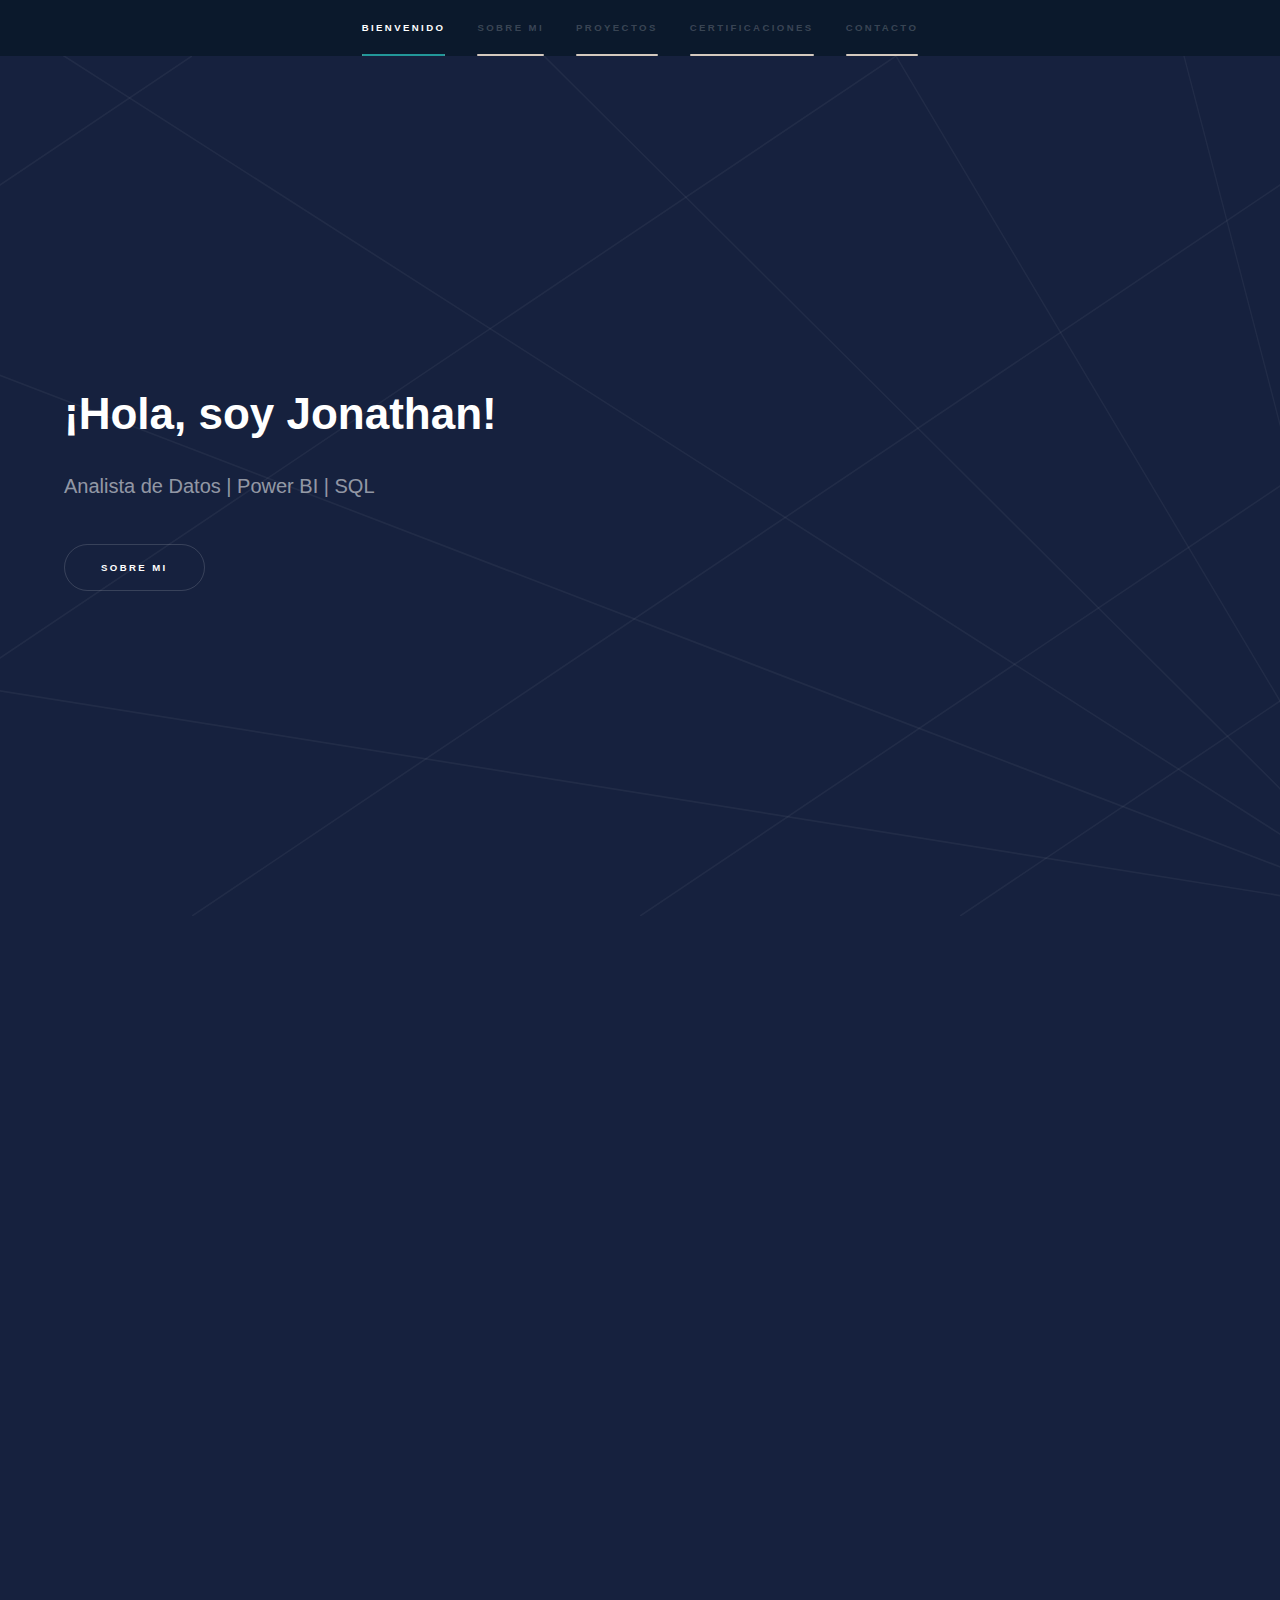
==== commit c96f611f: "Change sub" ====
--- a/index.html
+++ b/index.html
@@ -40,7 +40,7 @@
 		<section id="intro" class="wrapper style1 fullscreen fade-up">
 			<div class="inner">
 				<h1>¡Hola, soy Jonathan!</h1>
-				<p>Analista de Datos | Desarrollador de BI</p>
+				<p>Analista de Datos | Power BI | SQL</p>
 				<ul class="actions">
 					<li><a href="#one" class="button scrolly">Sobre Mi</a></li>
 				</ul>
